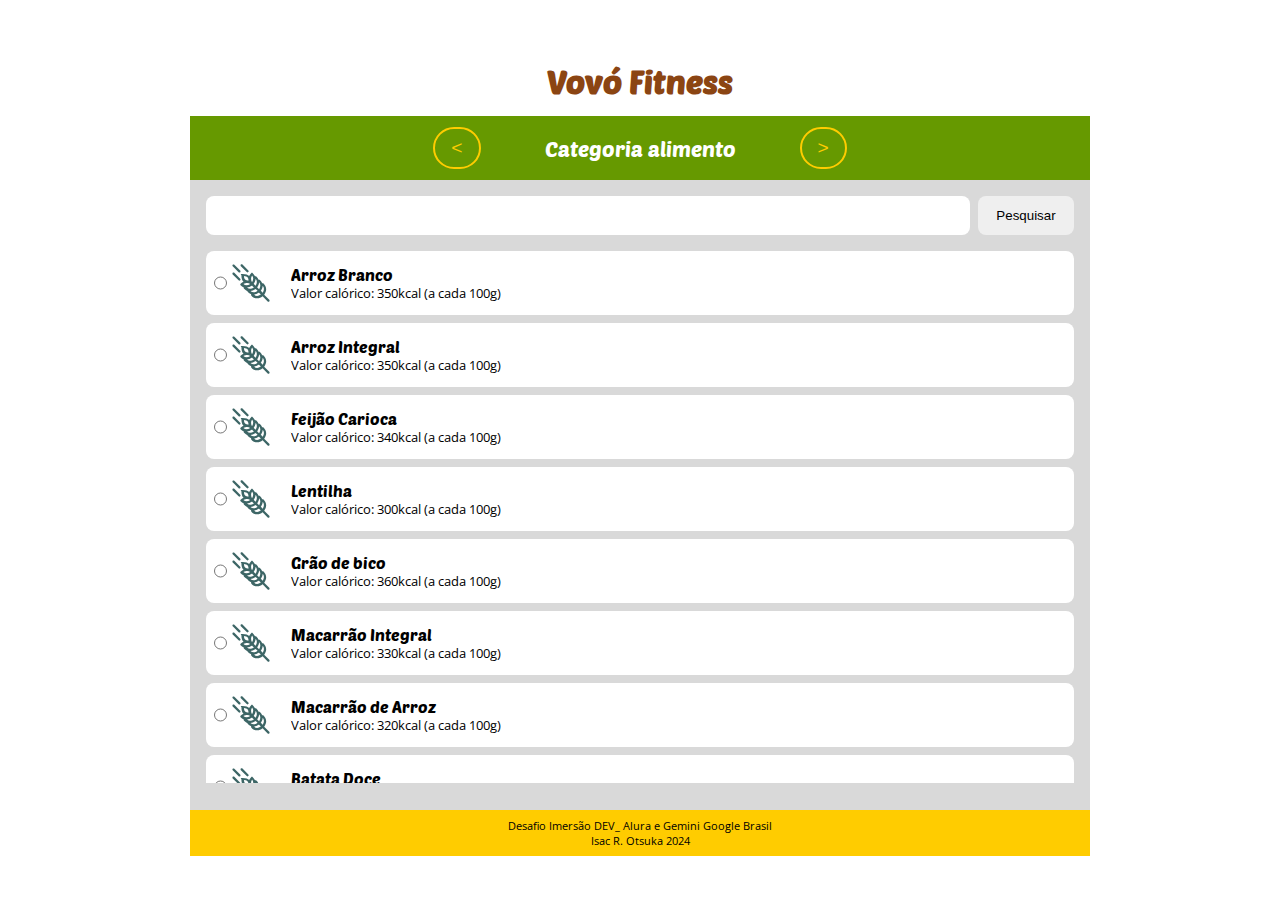
==== index.html @ 4e741a0d "Atualização" ====
<!DOCTYPE html>
<html lang="pt-br">

<head>
    <meta charset="UTF-8">
    <meta name="viewport" content="width=device-width, initial-scale=1.0">
    <title>Marmitas da Vovó</title>
    <link rel="stylesheet" href="./assets/css/styles.css">
</head>

<body>
    <header class="cabecalho__container">
        <h1 class="cabecalho__titulo">Vovó Fitness</h1>
        <nav class="nav__container">
            <button class="nav__botao">&lt</button>
            <h2 class="nav__categoria" id="categoria__ingrediente">Categoria alimento</h2>
            <button class="nav__botao">&gt</button>
        </nav>
    </header>
    <main class="principal__container">
        <section class="cardapio__container" id="cardapio__container">

            <!-- <div class="cardapio__lista">

                <div class="cardapio__item">
                    <input class="cardapio__radio" type="radio" name="carboidrato" id="arroz-cozido">
                    <label class="cardapio__item__label" for="arroz-cozido">
                        <img src="./assets/imagens/icon-1-carboidrato.svg" alt="carboidrato">
                        <div>
                            <h3>Arroz Cozido</h3>
                            <p>Valor calórico: 100kcal (a cada 100g)</p>
                        </div>
                    </label>
                </div>

            </div> -->

        </section>
    </main>
    <footer class="rodape__container">
        <div class="rodape__texto">
            <p>Desafio Imersão DEV_ Alura e Gemini Google Brasil</p>
            <p>Isac R. Otsuka 2024</p>
        </div>
    </footer>
    <script src="./assets/js/dados.js"></script>
    <script src="./assets/js/app.js"></script>
</body>

</html>
---- assets/css/styles.css ----
@charset "utf-8";
@import url('https://fonts.googleapis.com/css2?family=Open+Sans:ital,wght@0,300..800;1,300..800&family=Poetsen+One&display=swap');

*{
    margin: 0;
    padding: 0;
    box-sizing: border-box;
}

:root{
--color-theme1: #669900;/* (marrom escuro)*/
--color-theme2: #FFCC00;/* (amarelo vibrante)*/
--color-theme3: #8B4513;/* (verde oliva)*/
--color-theme4: #FFFFFF;/* (branco)*/
--color-theme5: #333333;/* (cinza escuro)*/
--color-gray1:#595959;
--color-gray2:#999999;
--color-gray3:#d9d9d9;

--fnt-titulo: "Poetsen One", sans-serif;
--fnt-corpo: "Open Sans", sans-serif;
}

body{
    display: grid;
    grid-template-rows: 2fr 7fr 1fr;
    height: 100vh;
    font-family: var(--fnt-corpo);
}

.cabecalho__container, .principal__container, .rodape__container{
    width: 100vw;
    max-width: 900px;
    margin: 0 auto;
}
.cabecalho__container{
    display: flex;
    flex-direction: column;
    align-items: center;
    justify-content: flex-end;
    gap: 1rem;
    background-color: var(--color-theme4);
    height: auto;
}

.cabecalho__titulo{
    display: block;
    font-family: var(--fnt-titulo);
    color: var(--color-theme3);
    text-align: center;
    margin: 1.5rem 1rem 0;
}

.nav__container{
    height: 4rem;
    width: 100%;
    padding: 0.5rem 1rem;
    display: flex;
    align-items: center;
    justify-content: center;
    gap: 4rem;
    background-color: var(--color-theme1);
}

.nav__container h2{
    color: var(--color-theme4);
    text-align: center;
    font-family: var(--fnt-titulo);
    font-size: 1.3rem;
    font-weight: 400;
}

.nav__botao{
    padding: 0.5rem 1rem;
    border-radius: 2rem;
    background-color: transparent;
    border: 2px solid var(--color-theme2);
    color: var(--color-theme2);
    font-size: 1.2rem;
    font-weight: 500;
}

.nav__botao:hover {
    background-color: var(--color-theme3);
}

.nav__botao:active{
    background-color: var(--color-theme4);
}

main{
    height: 100%;
    background-color: var(--color-gray3);
}

.cardapio__busca{
    display: grid;
    grid-template-columns: 1fr 6rem;
    gap: 0.5rem;
    padding: 1rem 1rem 0.5rem;
}

.cardapio__busca input, .cardapio__busca button{
    padding: 0.75rem;
    border-radius: 0.5rem;
    border: none;
}

.cardapio__lista{
    height: 60vh;
    overflow-y: scroll;
}

.cardapio__item{
    display: flex;
    margin: 0.5rem 1rem;
    background-color: var(--color-theme4);
    border-radius: 0.5rem;
    padding: 0.5rem;
}
.cardapio__item__label{
    display: grid;
    grid-template-columns: 3rem 1fr;
    column-gap: 1rem;
    align-items: center;

}

.cardapio__item h3{
    font-family: var(--fnt-titulo);
    font-size: 1rem;
    font-weight: 400;
}

.cardapio__item p{
    font-size: 0.8rem;
    font-weight: 400;
}

.rodape__container{
    height: 100%;
} 
.rodape__texto{
    background-color: var(--color-theme2);
    padding: 0.5rem;
}
.rodape__container p{
    font-size: 0.7rem;
    text-align: center;
}
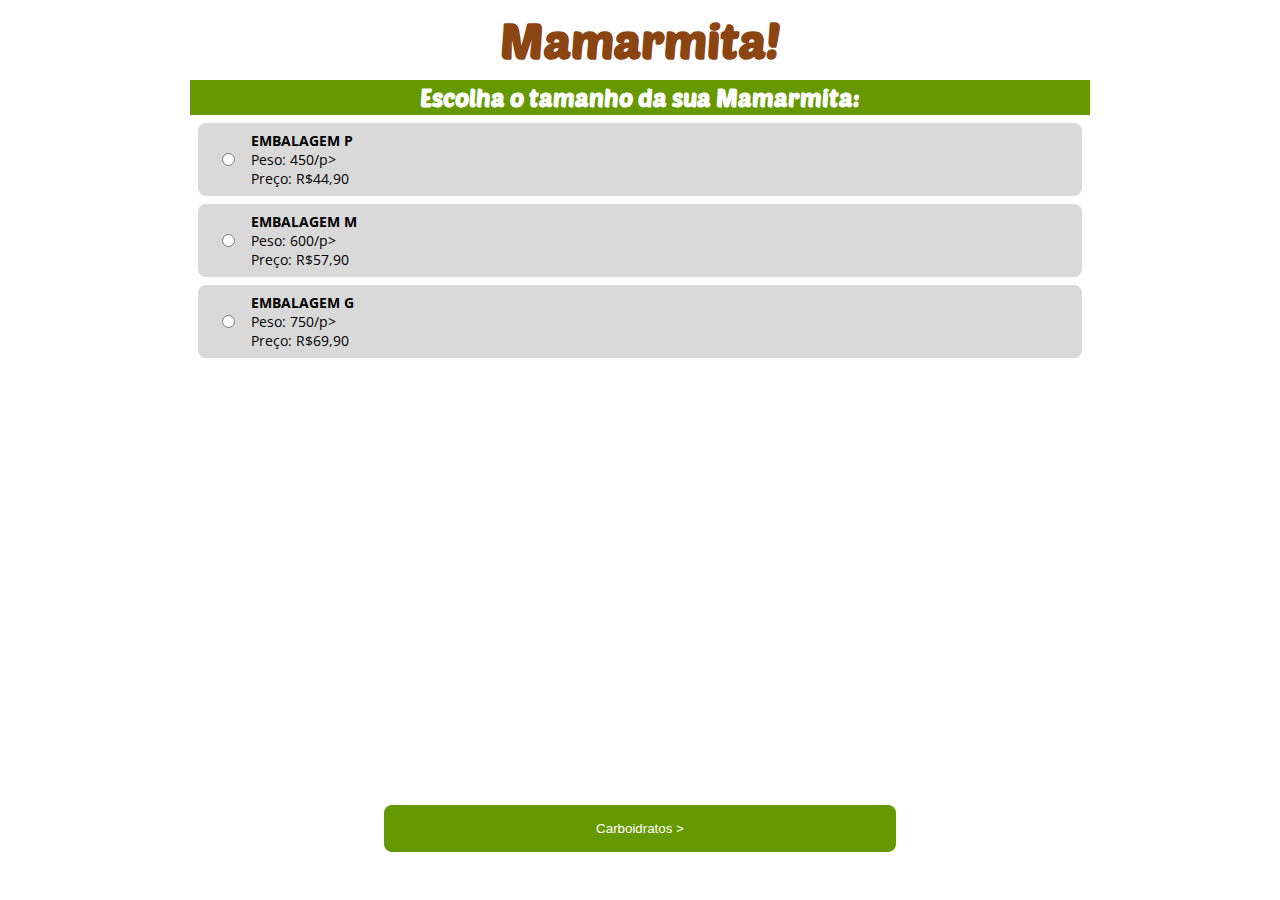
==== commit 2e4dd818: "quase finalizando" ====
--- a/index.html
+++ b/index.html
@@ -4,42 +4,23 @@
 <head>
     <meta charset="UTF-8">
     <meta name="viewport" content="width=device-width, initial-scale=1.0">
-    <title>Marmitas da Vovó</title>
+    <title>Mamarmita! Delivery de Marmitas</title>
     <link rel="stylesheet" href="./assets/css/styles.css">
 </head>
 
 <body>
     <header class="cabecalho__container">
-        <h1 class="cabecalho__titulo">Vovó Fitness</h1>
-        <nav class="nav__container">
-            <button class="nav__botao">&lt</button>
-            <h2 class="nav__categoria" id="categoria__ingrediente">Categoria alimento</h2>
-            <button class="nav__botao">&gt</button>
-        </nav>
+        <h1 class="cabecalho__titulo">Mamarmita!</h1>
     </header>
     <main class="principal__container">
+        <!-- Categoria Embalagem -->
         <section class="cardapio__container" id="cardapio__container">
+        </section>
 
-            <!-- <div class="cardapio__lista">
-
-                <div class="cardapio__item">
-                    <input class="cardapio__radio" type="radio" name="carboidrato" id="arroz-cozido">
-                    <label class="cardapio__item__label" for="arroz-cozido">
-                        <img src="./assets/imagens/icon-1-carboidrato.svg" alt="carboidrato">
-                        <div>
-                            <h3>Arroz Cozido</h3>
-                            <p>Valor calórico: 100kcal (a cada 100g)</p>
-                        </div>
-                    </label>
-                </div>
-
-            </div> -->
-
-        </section>
     </main>
     <footer class="rodape__container">
         <div class="rodape__texto">
-            <p>Desafio Imersão DEV_ Alura e Gemini Google Brasil</p>
+            <p><strong>Desafio Imersão DEV_ Alura e Gemini Google Brasil</strong></p>
             <p>Isac R. Otsuka 2024</p>
         </div>
     </footer>
--- a/assets/css/styles.css
+++ b/assets/css/styles.css
@@ -22,129 +22,212 @@
 }
 
 body{
-    display: grid;
-    grid-template-rows: 2fr 7fr 1fr;
-    height: 100vh;
+    min-height: 100vh;
     font-family: var(--fnt-corpo);
+    font-weight: 400;
+    
 }
 
 .cabecalho__container, .principal__container, .rodape__container{
-    width: 100vw;
+    margin: 0 auto;
     max-width: 900px;
-    margin: 0 auto;
-}
+}
+
+p .bold{
+    font-weight: 600;
+}
+
 .cabecalho__container{
     display: flex;
-    flex-direction: column;
-    align-items: center;
-    justify-content: flex-end;
-    gap: 1rem;
-    background-color: var(--color-theme4);
-    height: auto;
-}
-
-.cabecalho__titulo{
+    align-items: center;
+    justify-content: center;
+    height: 5rem;
+    width: 100%;
+}
+
+.cabecalho__container h1{
+    font-family: var(--fnt-titulo);
+    font-size: 2rem;
+    color: var(--color-theme3);
+}
+
+.cardapio__container{
+    display: flex;
+    flex-direction: column;
+    align-items: center;
+    justify-content: flex-start;
+    width: 100%;
+}
+
+.cardapio__container h2{
     display: block;
-    font-family: var(--fnt-titulo);
-    color: var(--color-theme3);
-    text-align: center;
-    margin: 1.5rem 1rem 0;
-}
-
-.nav__container{
-    height: 4rem;
-    width: 100%;
-    padding: 0.5rem 1rem;
-    display: flex;
-    align-items: center;
-    justify-content: center;
-    gap: 4rem;
-    background-color: var(--color-theme1);
-}
-
-.nav__container h2{
-    color: var(--color-theme4);
+    width: 100%;
     text-align: center;
     font-family: var(--fnt-titulo);
-    font-size: 1.3rem;
-    font-weight: 400;
-}
-
-.nav__botao{
+    font-size: 1.2rem;
+    background-color: var(--color-theme1);
+    color: var(--color-theme4);
+    line-height: 1.2rem;
+    padding: 0.5rem;
+}
+
+.cardapio__pesquisa{
+    width: 100%;
+    display: grid;
+    column-gap: 0.5rem;
+    grid-template-columns: 2fr 1fr;
+    padding:  0.5rem 0.5rem;
+
+}
+
+.cardapio__pesquisa input{
+    padding: 0.5rem;
+    border-radius: 0.5rem;
+    border: 1px solid var(--color-gray2);
+}
+
+
+.botao, .botao__avancar{
+    background-color: var(--color-theme1);
+    color: var(--color-theme4);
+    border: none;
+    border-radius: 0.5rem;
+}
+
+.botao{
     padding: 0.5rem 1rem;
-    border-radius: 2rem;
-    background-color: transparent;
-    border: 2px solid var(--color-theme2);
-    color: var(--color-theme2);
-    font-size: 1.2rem;
-    font-weight: 500;
-}
-
-.nav__botao:hover {
-    background-color: var(--color-theme3);
-}
-
-.nav__botao:active{
-    background-color: var(--color-theme4);
-}
-
-main{
-    height: 100%;
-    background-color: var(--color-gray3);
-}
-
-.cardapio__busca{
-    display: grid;
-    grid-template-columns: 1fr 6rem;
-    gap: 0.5rem;
-    padding: 1rem 1rem 0.5rem;
-}
-
-.cardapio__busca input, .cardapio__busca button{
-    padding: 0.75rem;
-    border-radius: 0.5rem;
-    border: none;
+}
+
+.botao__avancar{
+    padding: 1rem 1rem;
+    position: fixed;
+    bottom: 1rem;
 }
 
 .cardapio__lista{
-    height: 60vh;
+    padding: 0 0.5rem 4rem;
+    width: 100%;
+    height: 70vh;
     overflow-y: scroll;
 }
 
 .cardapio__item{
     display: flex;
-    margin: 0.5rem 1rem;
-    background-color: var(--color-theme4);
-    border-radius: 0.5rem;
-    padding: 0.5rem;
-}
-.cardapio__item__label{
-    display: grid;
-    grid-template-columns: 3rem 1fr;
-    column-gap: 1rem;
-    align-items: center;
-
+    background-color: #d9d9d9;
+    border-radius: 0.5rem;
+    padding: 0.5rem;
+    margin: 0.5rem 0 0;
+    width: 100%;
+}
+
+.cardapio__item input{
+    margin: 0 1rem;
+}
+.cardapio__item label{
+    width: 100%;
 }
 
 .cardapio__item h3{
-    font-family: var(--fnt-titulo);
-    font-size: 1rem;
-    font-weight: 400;
+    font-size: 0.8rem;
+    font-weight: 700;
+    text-transform: uppercase;
 }
 
 .cardapio__item p{
     font-size: 0.8rem;
-    font-weight: 400;
+}
+
+.pedido__container{
+    display: flex;
+    flex-direction: column;
+    align-items: center;
+    background-color: #d9d9d9;
+    border-radius: 0.5rem;
+    padding: 0.5rem;
+    margin: 0.5rem 0 4rem;
+    width: 95%;
+}
+.pedido__container img{
+    width: 50%;
+    max-width: 15rem;
+}
+.pedido__container>div{
+    display: flex;
+    flex-direction: column;
+    align-items: center;
+    justify-content: center;
+}
+
+.pedido__container h3, .pedido__container h4{
+    font-weight: 700;
+}
+
+.pedido__container h3{
+    font-size: 0.9rem;
+    margin-top: 0.5rem;
+} 
+
+.pedido__container h4{
+    font-size: 0.9rem;
+} 
+.pedido__container p{
+    font-size: 0.8rem;
+} 
+
+.pedido__container div ul{
+    display: flex;
+    flex-direction: column;
+    list-style: none;
+}
+
+.pedido__container div ul li{
+    display: flex;
+    flex-direction: column;
+    align-items: center;
+    list-style: none;
+    text-align: center;
 }
 
 .rodape__container{
-    height: 100%;
-} 
-.rodape__texto{
+    display: none;
     background-color: var(--color-theme2);
-    padding: 0.5rem;
-}
-.rodape__container p{
-    font-size: 0.7rem;
     text-align: center;
+    padding: 0.5rem;
+}
+
+@media screen and (min-width:768px) {
+
+    .cabecalho__container h1{
+        font-size: 3rem;
+    }
+
+    .cardapio__container h2{
+        font-size: 1.5rem;
+    }
+
+    .cardapio__item h3{
+        font-size: 0.9rem;
+    }
+
+    .cardapio__item p{
+        font-size: 0.9rem;
+    }
+
+    .botao__avancar{
+        padding: 1rem 1rem;
+        position: fixed;
+        bottom: 3rem;
+        width: 40vw;
+    }
+
+    .pedido__container{
+        display: grid;
+        grid-template-columns: 2fr 3fr;
+    }
+
+    .pedido__container img{
+        justify-self: end;
+        width: auto;
+        max-width: 15rem;
+    }
 }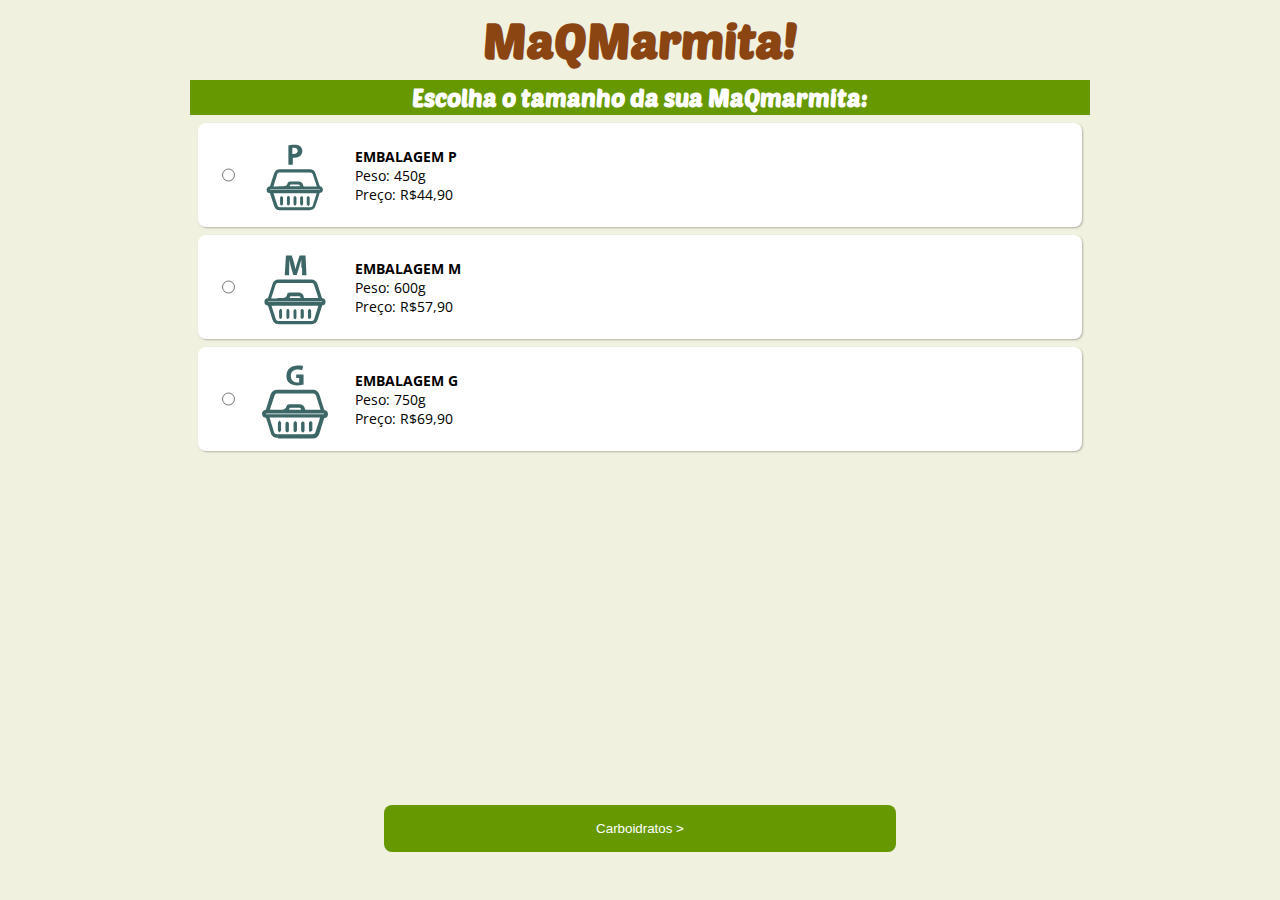
==== commit adf57e8d: "Atualização nomes" ====
--- a/index.html
+++ b/index.html
@@ -10,7 +10,7 @@
 
 <body>
     <header class="cabecalho__container">
-        <h1 class="cabecalho__titulo">Mamarmita!</h1>
+        <h1 class="cabecalho__titulo">MaQMarmita!</h1>
     </header>
     <main class="principal__container">
         <!-- Categoria Embalagem -->
--- a/assets/css/styles.css
+++ b/assets/css/styles.css
@@ -15,7 +15,7 @@
 --color-theme5: #333333;/* (cinza escuro)*/
 --color-gray1:#595959;
 --color-gray2:#999999;
---color-gray3:#d9d9d9;
+--color-gray3:#f1f1e0;
 
 --fnt-titulo: "Poetsen One", sans-serif;
 --fnt-corpo: "Open Sans", sans-serif;
@@ -25,6 +25,11 @@
     min-height: 100vh;
     font-family: var(--fnt-corpo);
     font-weight: 400;
+    /* background-image: url(../imagens/bg-amarelo-comidas.png);
+    background-position: center center;
+    background-repeat: no-repeat;
+    background-size: cover; */
+    background-color: var(--color-gray3);
     
 }
 
@@ -113,18 +118,27 @@
 
 .cardapio__item{
     display: flex;
-    background-color: #d9d9d9;
+    background-color: var(--color-theme4);
     border-radius: 0.5rem;
     padding: 0.5rem;
     margin: 0.5rem 0 0;
     width: 100%;
+    box-shadow: 1px 1px 2px rgba(0, 0, 0, 0.25);
 }
 
 .cardapio__item input{
     margin: 0 1rem;
 }
+
 .cardapio__item label{
-    width: 100%;
+    display: flex;
+    align-items: center;
+    gap: 1rem;
+    width: 100%;
+}
+
+.cardapio__item label img{
+    width: 5.5rem;
 }
 
 .cardapio__item h3{
@@ -141,7 +155,7 @@
     display: flex;
     flex-direction: column;
     align-items: center;
-    background-color: #d9d9d9;
+    background-color: var(--color-theme4);
     border-radius: 0.5rem;
     padding: 0.5rem;
     margin: 0.5rem 0 4rem;
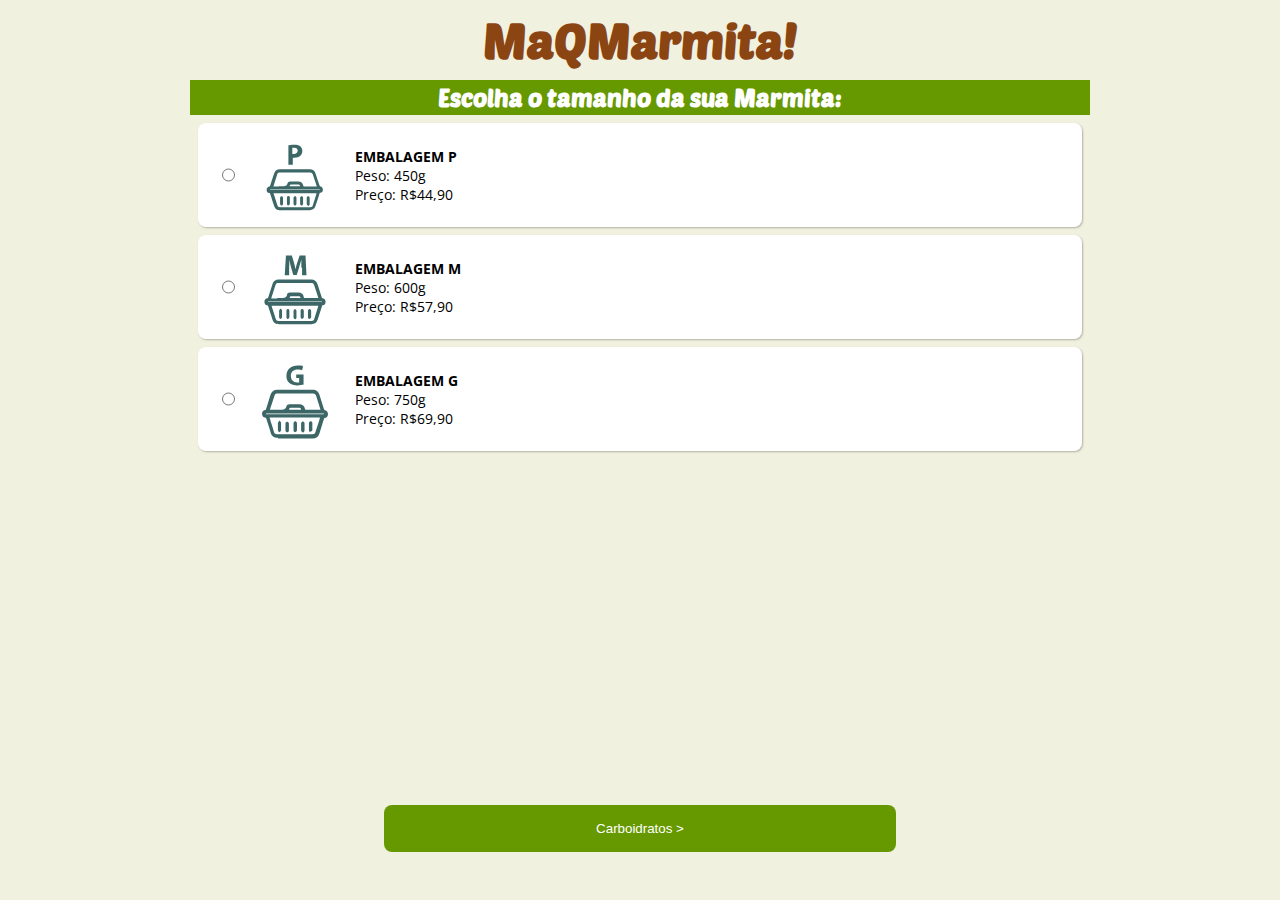
==== commit 96777872: "Atualização documentações" ====
--- a/index.html
+++ b/index.html
@@ -1,10 +1,15 @@
+<!--
+Projeto Desafio Imersão DEV Alura e Google com IA Gemini
+Autor: Isac R. Otsuka
+Ano: 2024
+-->
 <!DOCTYPE html>
 <html lang="pt-br">
 
 <head>
     <meta charset="UTF-8">
     <meta name="viewport" content="width=device-width, initial-scale=1.0">
-    <title>Mamarmita! Delivery de Marmitas</title>
+    <title>MaQMarmita! Delivery de Marmitas</title>
     <link rel="stylesheet" href="./assets/css/styles.css">
 </head>
 
@@ -28,4 +33,4 @@
     <script src="./assets/js/app.js"></script>
 </body>
 
-</html>+</html>
--- a/assets/css/styles.css
+++ b/assets/css/styles.css
@@ -1,3 +1,9 @@
+/*
+Projeto Desafio Imersão DEV Alura e Google com IA Gemini
+Autor: Isac R. Otsuka
+Ano: 2024
+*/
+
 @charset "utf-8";
 @import url('https://fonts.googleapis.com/css2?family=Open+Sans:ital,wght@0,300..800;1,300..800&family=Poetsen+One&display=swap');
 
